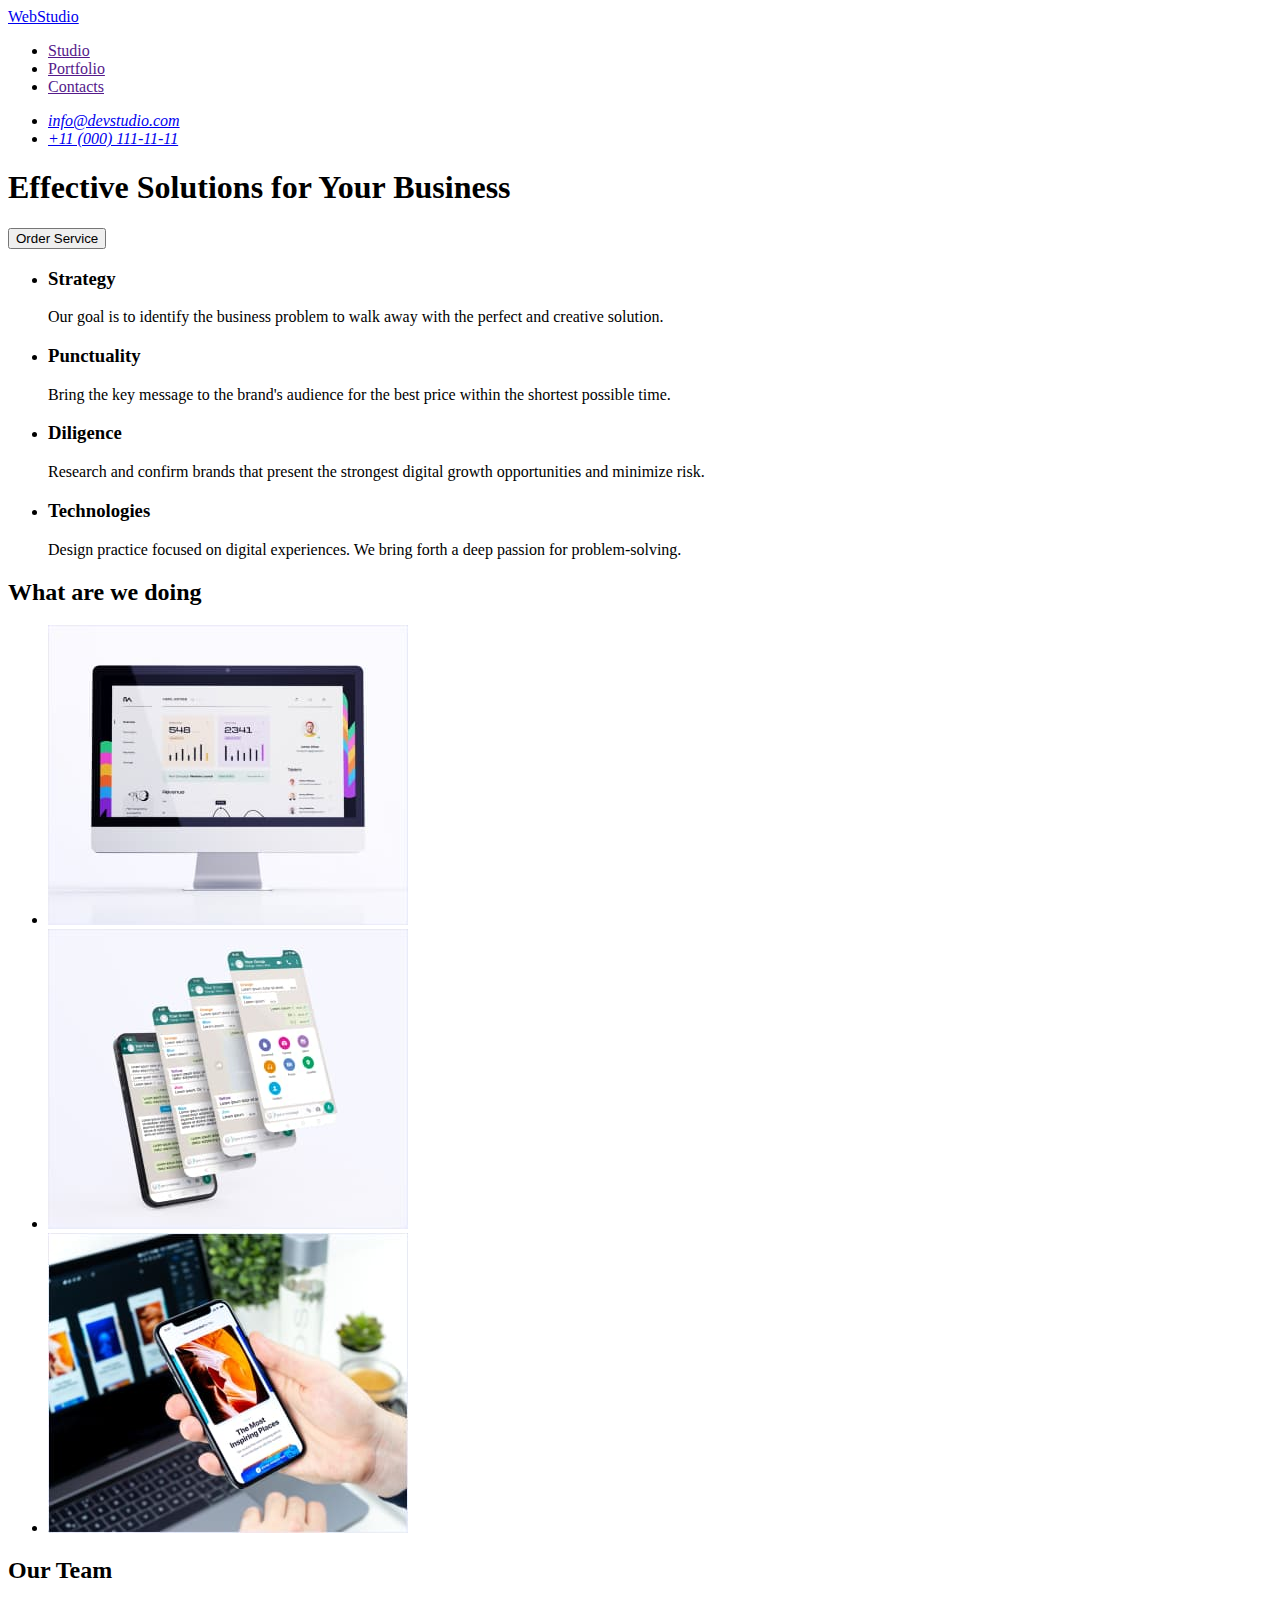
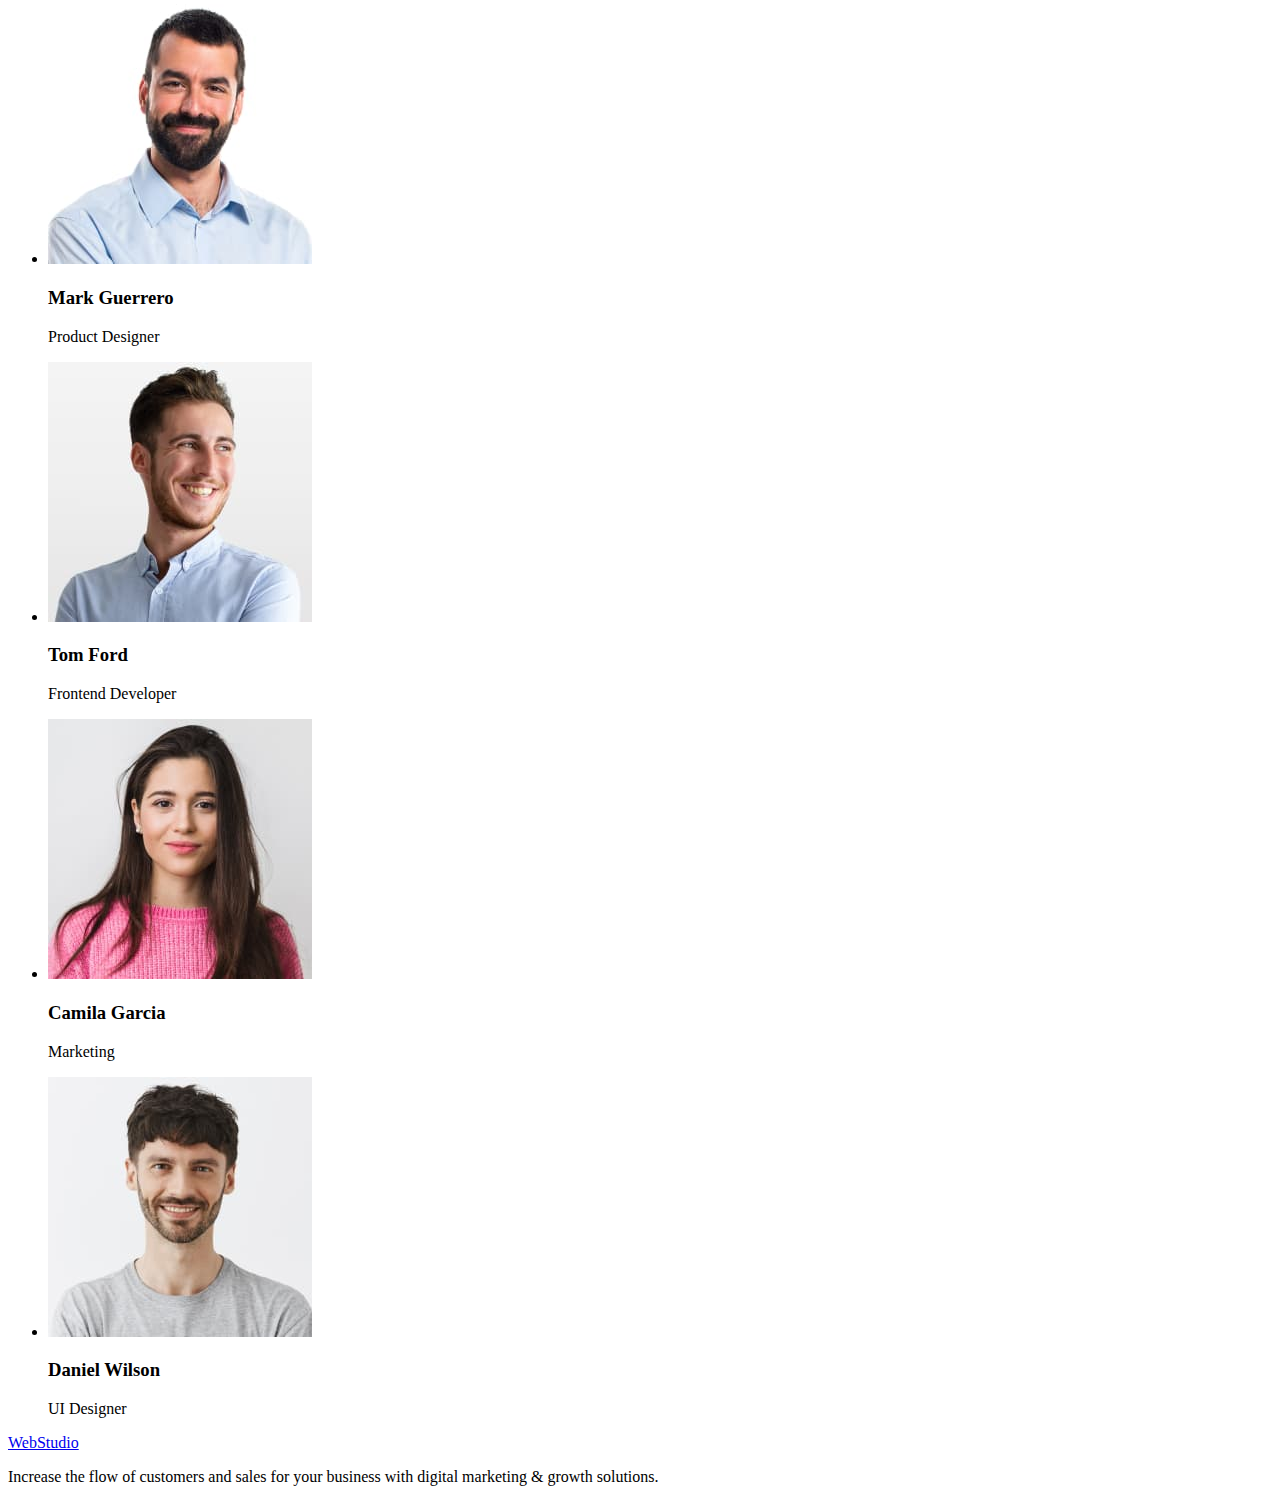
==== index.html @ 69ca5163 "Initial commit" ====
<!DOCTYPE html>
<html lang="en">
  <head>
    <meta charset="UTF-8" />
    <meta http-equiv="X-UA-Compatible" content="IE=edge" />
    <meta name="viewport" content="width=device-width, initial-scale=1.0" />
    <title>WebStudio</title>
  </head>
  <body>
    <header>
      <nav>
        <a href="./index.html">WebStudio</a>
        <ul>
          <li>
            <a href="">Studio</a>
          </li>
          <li>
            <a href="">Portfolio</a>
          </li>
          <li>
            <a href="">Contacts</a>
          </li>
        </ul>
      </nav>
      <address>
        <ul>
          <li><a href="mailto:info@devstudio.com">info@devstudio.com</a></li>
          <li><a href="tel:+110001111111">+11 (000) 111-11-11</a></li>
        </ul>
      </address>
    </header>
    <main>
      <section>
        <h1>Effective Solutions for Your Business</h1>
        <button type="button">Order Service</button>
      </section>
      <section>
        <h2 hidden>Advantages</h2>
        <ul>
          <li>
            <h3>Strategy</h3>
            <p>
              Our goal is to identify the business problem to walk away with the
              perfect and creative solution.
            </p>
          </li>
          <li>
            <h3>Punctuality</h3>
            <p>
              Bring the key message to the brand's audience for the best price
              within the shortest possible time.
            </p>
          </li>
          <li>
            <h3>Diligence</h3>
            <p>
              Research and confirm brands that present the strongest digital
              growth opportunities and minimize risk.
            </p>
          </li>
          <li>
            <h3>Technologies</h3>
            <p>
              Design practice focused on digital experiences. We bring forth a
              deep passion for problem-solving.
            </p>
          </li>
        </ul>
      </section>
      <section>
        <h2>What are we doing</h2>
        <ul>
          <li>
            <img
              src="./images/gallery/img1.jpg"
              alt="imac"
              width="360"
              height="300"
            />
          </li>
          <li>
            <img
              src="./images/gallery/img2.jpg"
              alt="phone"
              width="360"
              height="300"
            />
          </li>
          <li>
            <img
              src="./images/gallery/img3.jpg"
              alt="phone with laptop"
              width="360"
              height="300"
            />
          </li>
        </ul>
      </section>
      <section>
        <h2>Our Team</h2>
        <ul>
          <li>
            <img
              src="./images/employee/mark_guerrero.jpg"
              alt="mark guerrero"
              width="264"
              height="260"
            />
            <h3>Mark Guerrero</h3>
            <p>Product Designer</p>
          </li>
          <li>
            <img
              src="./images/employee/tom_ford.jpg"
              alt="tom ford"
              width="264"
              height="260"
            />
            <h3>Tom Ford</h3>
            <p>Frontend Developer</p>
          </li>
          <li>
            <img
              src="./images/employee/camila_garcia.jpg"
              alt="camila garcia"
              width="264"
              height="260"
            />
            <h3>Camila Garcia</h3>
            <p>Marketing</p>
          </li>
          <li>
            <img
              src="./images/employee/daniel_wilson.jpg"
              alt="daniel wilson"
              width="264"
              height="260"
            />
            <h3>Daniel Wilson</h3>
            <p>UI Designer</p>
          </li>
        </ul>
      </section>
    </main>
    <footer>
      <a href="./index.html">WebStudio</a>
      <p>
        Increase the flow of customers and sales for your business with digital
        marketing & growth solutions.
      </p>
    </footer>
  </body>
</html>
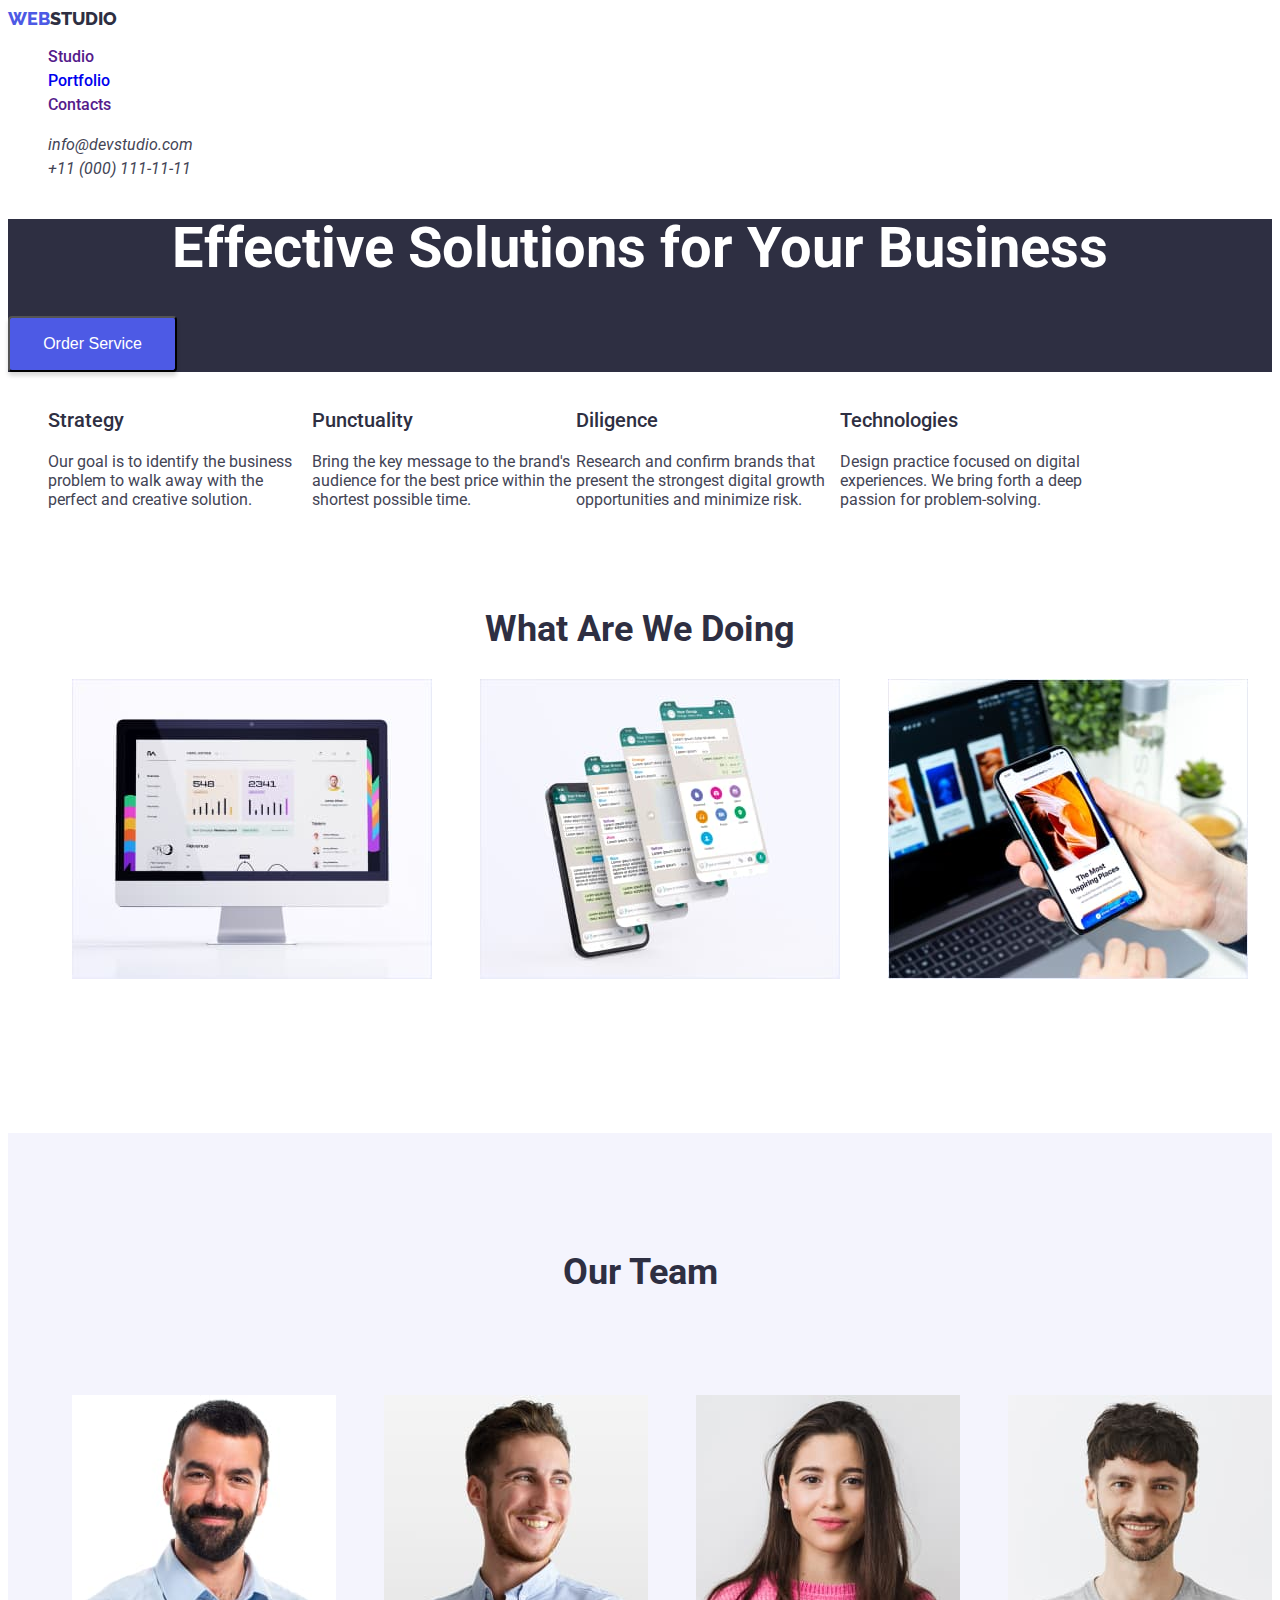
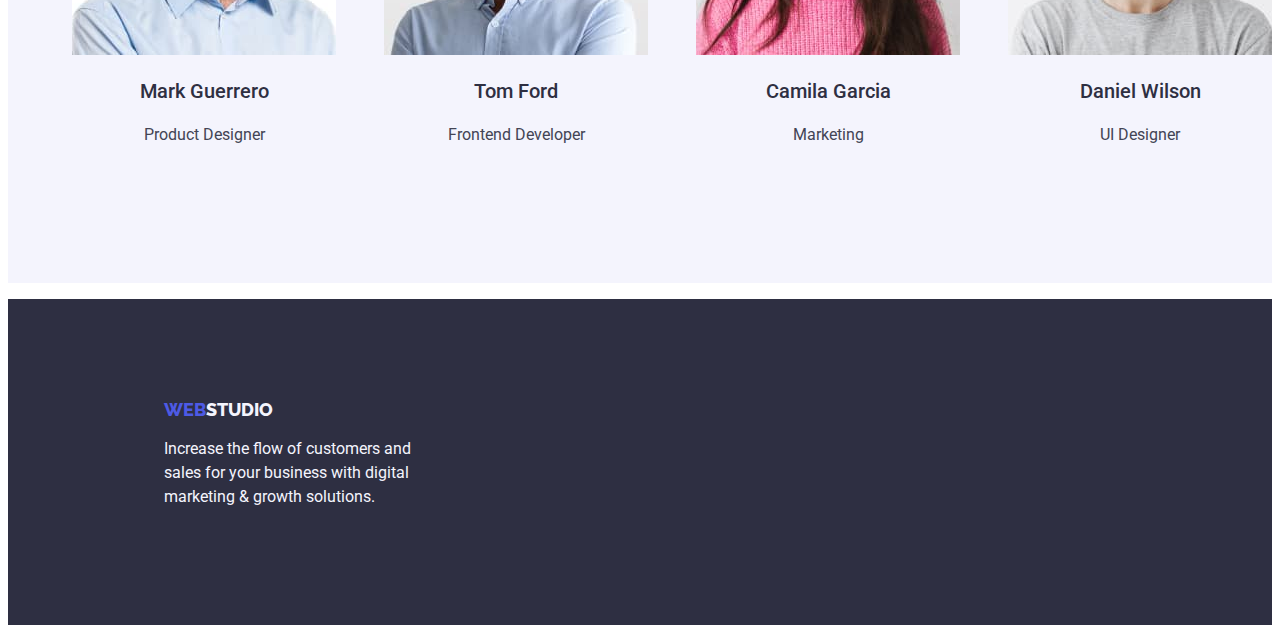
==== commit 7a6b15f3: "end goit-markup-hw-02" ====
--- a/index.html
+++ b/index.html
@@ -5,72 +5,94 @@
     <meta http-equiv="X-UA-Compatible" content="IE=edge" />
     <meta name="viewport" content="width=device-width, initial-scale=1.0" />
     <title>WebStudio</title>
+    <link rel="preconnect" href="https://fonts.googleapis.com" />
+    <link rel="preconnect" href="https://fonts.gstatic.com" crossorigin />
+    <link
+      href="https://fonts.googleapis.com/css2?family=Raleway:wght@800&family=Roboto:wght@400;500;700;900&display=swap"
+      rel="stylesheet"
+    />
+    <link rel="stylesheet" href="./css/styles.css" />
   </head>
   <body>
-    <header>
-      <nav>
-        <a href="./index.html">WebStudio</a>
-        <ul>
-          <li>
-            <a href="">Studio</a>
+    <!-- HEADER -->
+    <header class="page-header">
+      <nav class="page-nav">
+        <a class="logo link" href="./index.html"
+          >Web<span class="logo-studio">Studio</span></a
+        >
+        <ul class="menu list">
+          <li class="menu-item">
+            <a class="menu-link link" href="">Studio</a>
           </li>
-          <li>
-            <a href="">Portfolio</a>
+          <li class="menu-item">
+            <a class="menu-link link" href="./portfolio.html">Portfolio</a>
           </li>
-          <li>
-            <a href="">Contacts</a>
+          <li class="menu-item">
+            <a class="menu-link link" href="">Contacts</a>
           </li>
         </ul>
       </nav>
-      <address>
-        <ul>
-          <li><a href="mailto:info@devstudio.com">info@devstudio.com</a></li>
-          <li><a href="tel:+110001111111">+11 (000) 111-11-11</a></li>
+      <address class="contact-info">
+        <ul class="list">
+          <li>
+            <a class="contact-email link" href="mailto:info@devstudio.com"
+              >info@devstudio.com</a
+            >
+          </li>
+          <li>
+            <a class="contact-phone-number link" href="tel:+110001111111"
+              >+11 (000) 111-11-11</a
+            >
+          </li>
         </ul>
       </address>
     </header>
+    <!-- MAiN -->
     <main>
-      <section>
-        <h1>Effective Solutions for Your Business</h1>
-        <button type="button">Order Service</button>
+      <!-- HERO -->
+      <section class="hero">
+        <h1 class="slogan">Effective Solutions for Your Business</h1>
+        <button class="order-btn" type="button">Order Service</button>
       </section>
+      <!-- ADVANTAGES -->
       <section>
         <h2 hidden>Advantages</h2>
-        <ul>
-          <li>
-            <h3>Strategy</h3>
-            <p>
+        <ul class="advantages-menu list">
+          <li class="advantages-menu-items">
+            <h3 class="items-header">Strategy</h3>
+            <p class="items-descr">
               Our goal is to identify the business problem to walk away with the
               perfect and creative solution.
             </p>
           </li>
-          <li>
-            <h3>Punctuality</h3>
-            <p>
+          <li class="advantages-menu-items">
+            <h3 class="items-header">Punctuality</h3>
+            <p class="items-descr">
               Bring the key message to the brand's audience for the best price
               within the shortest possible time.
             </p>
           </li>
-          <li>
-            <h3>Diligence</h3>
-            <p>
+          <li class="advantages-menu-items">
+            <h3 class="items-header">Diligence</h3>
+            <p class="items-descr">
               Research and confirm brands that present the strongest digital
               growth opportunities and minimize risk.
             </p>
           </li>
-          <li>
-            <h3>Technologies</h3>
-            <p>
+          <li class="advantages-menu-items">
+            <h3 class="items-header">Technologies</h3>
+            <p class="items-descr">
               Design practice focused on digital experiences. We bring forth a
               deep passion for problem-solving.
             </p>
           </li>
         </ul>
       </section>
+      <!-- GALLERY -->
       <section>
-        <h2>What are we doing</h2>
-        <ul>
-          <li>
+        <h2 class="gallery-header">What are we doing</h2>
+        <ul class="gallery list">
+          <li class="gallery-img">
             <img
               src="./images/gallery/img1.jpg"
               alt="imac"
@@ -78,7 +100,7 @@
               height="300"
             />
           </li>
-          <li>
+          <li class="gallery-img">
             <img
               src="./images/gallery/img2.jpg"
               alt="phone"
@@ -86,7 +108,7 @@
               height="300"
             />
           </li>
-          <li>
+          <li class="gallery-img">
             <img
               src="./images/gallery/img3.jpg"
               alt="phone with laptop"
@@ -96,55 +118,59 @@
           </li>
         </ul>
       </section>
-      <section>
-        <h2>Our Team</h2>
-        <ul>
-          <li>
+      <!-- EMPLOYEES -->
+      <section class="our-team">
+        <h2 class="team">Our Team</h2>
+        <ul class="team-list list">
+          <li class="employees">
             <img
               src="./images/employee/mark_guerrero.jpg"
               alt="mark guerrero"
               width="264"
               height="260"
             />
-            <h3>Mark Guerrero</h3>
-            <p>Product Designer</p>
+            <h3 class="empl-name">Mark Guerrero</h3>
+            <p class="empl-position">Product Designer</p>
           </li>
-          <li>
+          <li class="employees">
             <img
               src="./images/employee/tom_ford.jpg"
               alt="tom ford"
               width="264"
               height="260"
             />
-            <h3>Tom Ford</h3>
-            <p>Frontend Developer</p>
+            <h3 class="empl-name">Tom Ford</h3>
+            <p class="empl-position">Frontend Developer</p>
           </li>
-          <li>
+          <li class="employees">
             <img
               src="./images/employee/camila_garcia.jpg"
               alt="camila garcia"
               width="264"
               height="260"
             />
-            <h3>Camila Garcia</h3>
-            <p>Marketing</p>
+            <h3 class="empl-name">Camila Garcia</h3>
+            <p class="empl-position">Marketing</p>
           </li>
-          <li>
+          <li class="employees">
             <img
               src="./images/employee/daniel_wilson.jpg"
               alt="daniel wilson"
               width="264"
               height="260"
             />
-            <h3>Daniel Wilson</h3>
-            <p>UI Designer</p>
+            <h3 class="empl-name">Daniel Wilson</h3>
+            <p class="empl-position">UI Designer</p>
           </li>
         </ul>
       </section>
     </main>
-    <footer>
-      <a href="./index.html">WebStudio</a>
-      <p>
+    <!-- FOOTER -->
+    <footer class="footer">
+      <a class="logo link" href="./index.html"
+        >Web<span class="logo-studio-footer">Studio</span></a
+      >
+      <p class="footer-item">
         Increase the flow of customers and sales for your business with digital
         marketing & growth solutions.
       </p>
--- a/css/styles.css
+++ b/css/styles.css
@@ -0,0 +1,220 @@
+body {
+  font-family: "Roboto", sans-serif;
+  color: #434455;
+}
+.list {
+  list-style: none;
+}
+
+.link {
+  text-decoration: none;
+}
+
+/* HEADER */
+.logo {
+  font-family: "Raleway";
+  font-weight: 800;
+  font-size: 18px;
+  line-height: 1.17;
+  text-transform: uppercase;
+  color: #4d5ae5;
+}
+.logo-studio {
+  font-family: "Raleway";
+  font-weight: 800;
+  font-size: 18px;
+  line-height: 1.17;
+  text-transform: uppercase;
+  color: #2e2f42;
+}
+
+.menu-item {
+  font-weight: 500;
+  font-size: 16px;
+  line-height: 1.5;
+  color: #2e2f42;
+}
+.menu-link:hover,
+.menu-link:focus {
+  color: #404bbf;
+}
+.contact-email {
+  font-size: 16px;
+  line-height: 1.5;
+  color: #434455;
+}
+.contact-email:hover,
+.contact-email:focus {
+  color: #404bbf;
+}
+.contact-phone-number {
+  font-size: 16px;
+  line-height: 1.5;
+  color: #434455;
+}
+.contact-phone-number:hover,
+.contact-phone-number:focus {
+  color: #404bbf;
+}
+/* HERO SECTiON */
+.hero {
+  background-color: #2e2f42;
+}
+.slogan {
+  font-weight: 700;
+  font-size: 56px;
+  line-height: 1.07;
+  text-align: center;
+  color: #ffffff;
+}
+.order-btn {
+  width: 169px;
+  height: 56px;
+  background: #4d5ae5;
+  box-shadow: 0px 4px 4px rgba(0, 0, 0, 0.15);
+  border-radius: 4px;
+  color: #ffffff;
+  font-weight: 500;
+  font-size: 16px;
+  line-height: 1.5;
+  cursor: pointer;
+}
+.order-btn:hover,
+.order-btn:focus {
+  background-color: #404bbf;
+  color: #ffffff;
+}
+.advantages-menu {
+  display: flex;
+  flex-direction: row;
+  padding-bottom: 120px;
+}
+/*  ADVANTAGES */
+.advantages-menu-items {
+  width: 264px;
+  height: 72px;
+}
+.items-header {
+  font-weight: 500;
+  font-size: 20px;
+  line-height: 1.2;
+  color: #2e2f42;
+}
+.items-descr {
+  font-size: 16px;
+  line-height: 1.2;
+  color: #434455;
+}
+/* GALLERY */
+.gallery-header {
+  font-weight: 700;
+  font-size: 36px;
+  line-height: 1.1;
+  text-align: center;
+  text-transform: capitalize;
+  color: #2e2f42;
+}
+.gallery {
+  display: flex;
+  flex-direction: row;
+}
+.gallery-img {
+  padding-left: 24px;
+  padding-right: 24px;
+  padding-bottom: 120px;
+}
+/* EMPLOYEES */
+.our-team {
+  background-color: #f4f4fd;
+}
+.team {
+  font-weight: 700;
+  font-size: 36px;
+  line-height: 1.1;
+  text-align: center;
+  text-transform: capitalize;
+  color: #2e2f42;
+  padding-top: 120px;
+  padding-bottom: 72px;
+}
+.team-list {
+  display: flex;
+  flex-direction: row;
+}
+.employees {
+  padding-left: 24px;
+  padding-right: 24px;
+  padding-bottom: 120px;
+}
+.empl-name {
+  font-weight: 500;
+  font-size: 20px;
+  line-height: 1.2;
+  text-align: center;
+  color: #2e2f42;
+}
+.empl-position {
+  font-size: 16px;
+  line-height: 1.5;
+  text-align: center;
+  color: #434455;
+}
+/* FOOTER */
+.footer {
+  background-color: #2e2f42;
+  display: grid;
+  align-content: center;
+  padding: 100px 0 100px 156px;
+}
+.footer-item {
+  font-size: 16px;
+  line-height: 1.5;
+  color: #f4f4fd;
+  width: 264px;
+  height: 72px;
+}
+.logo-studio-footer {
+  font-family: "Raleway";
+  font-weight: 800;
+  font-size: 18px;
+  line-height: 1.16;
+  text-transform: uppercase;
+  color: #f4f4fd;
+}
+/* PORTFOLiO */
+.filter-btn {
+  padding: 12px 24px;
+  width: 116px;
+  height: 48px;
+  background: #f4f4fd;
+  border: 1px solid #e7e9fc;
+  border-radius: 4px;
+  color: #4d5ae5;
+}
+.filter-btn:hover,
+.filter-btn:focus {
+  background: #404bbf;
+  color: #ffffff;
+  cursor: pointer;
+}
+
+.product-image {
+  width: 360px;
+  height: 300px;
+}
+.product-name {
+  font-weight: 500;
+  font-size: 20px;
+  line-height: 1.2;
+  color: #2e2f42;
+}
+.product-type {
+  font-size: 16px;
+  line-height: 1.5;
+  color: #434455;
+}
+.product-descr {
+  font-size: 16px;
+  line-height: 1.5;
+  color: #f4f4fd;
+}
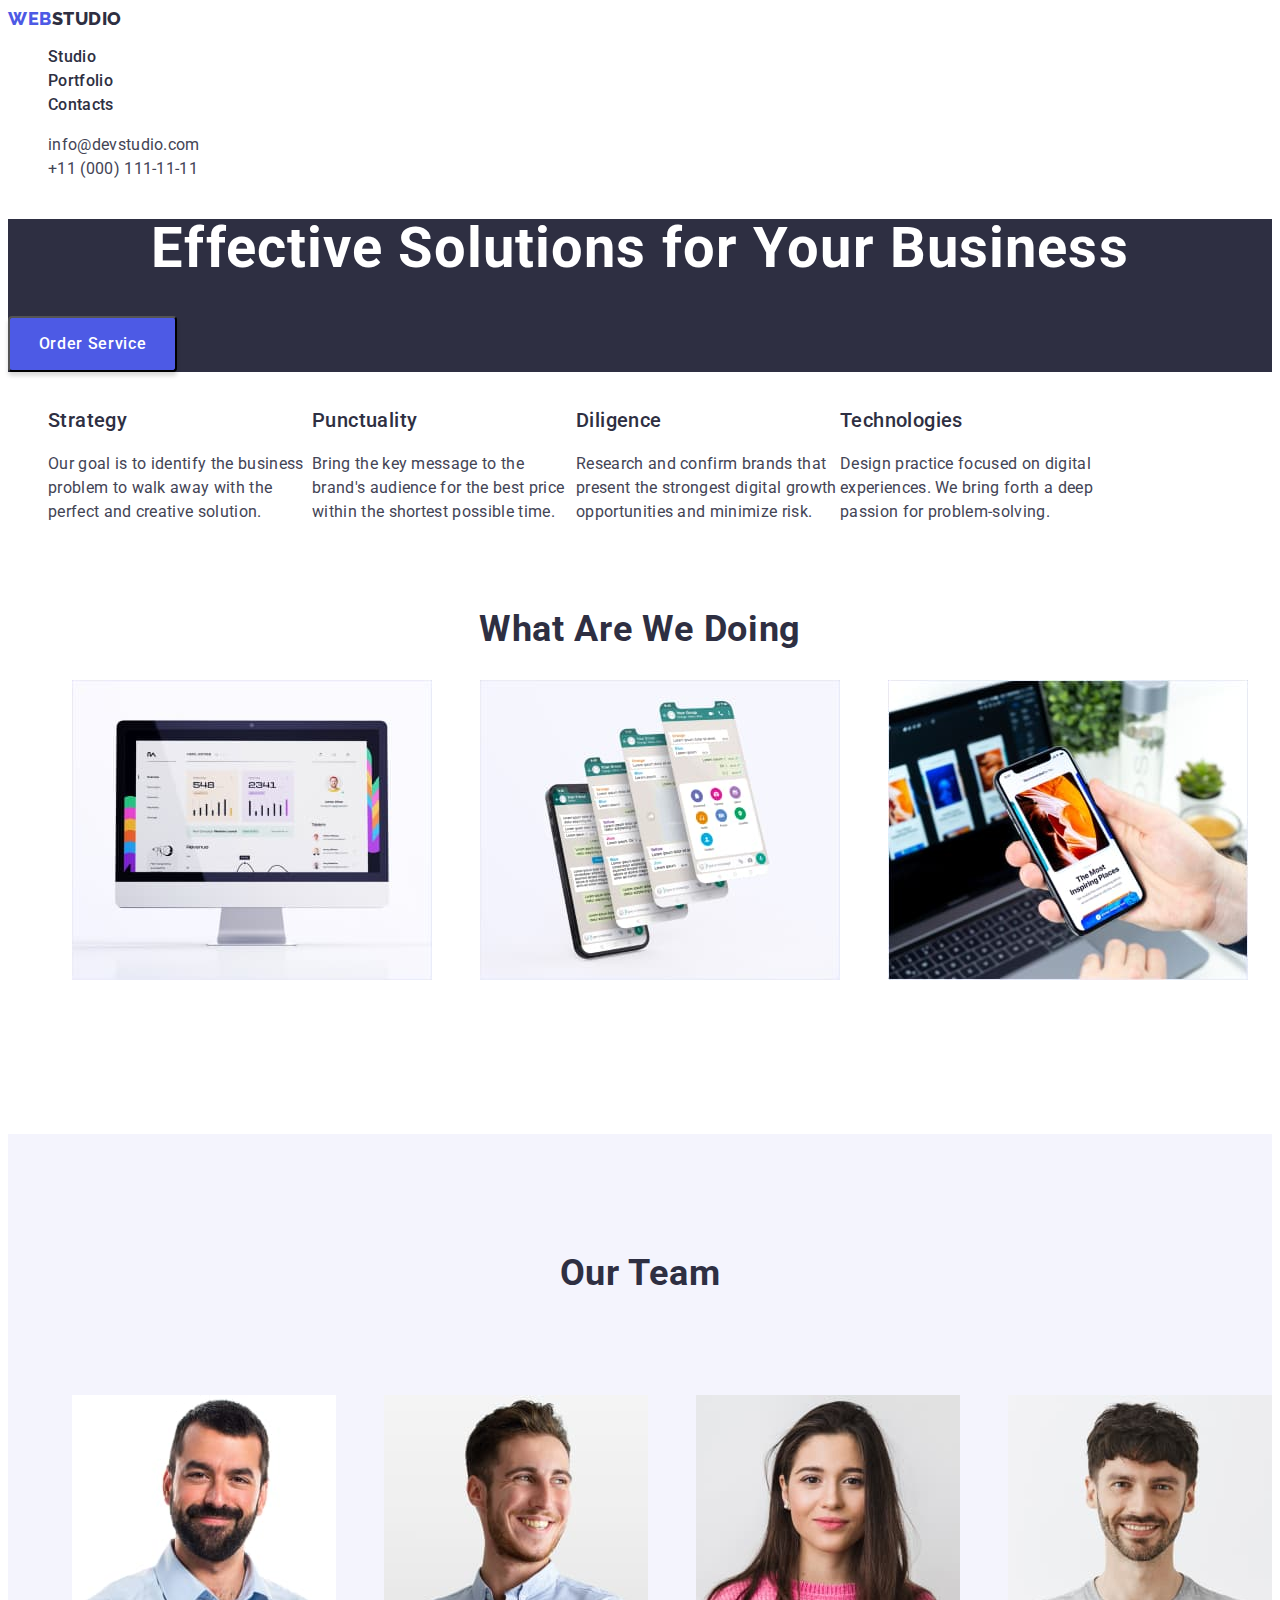
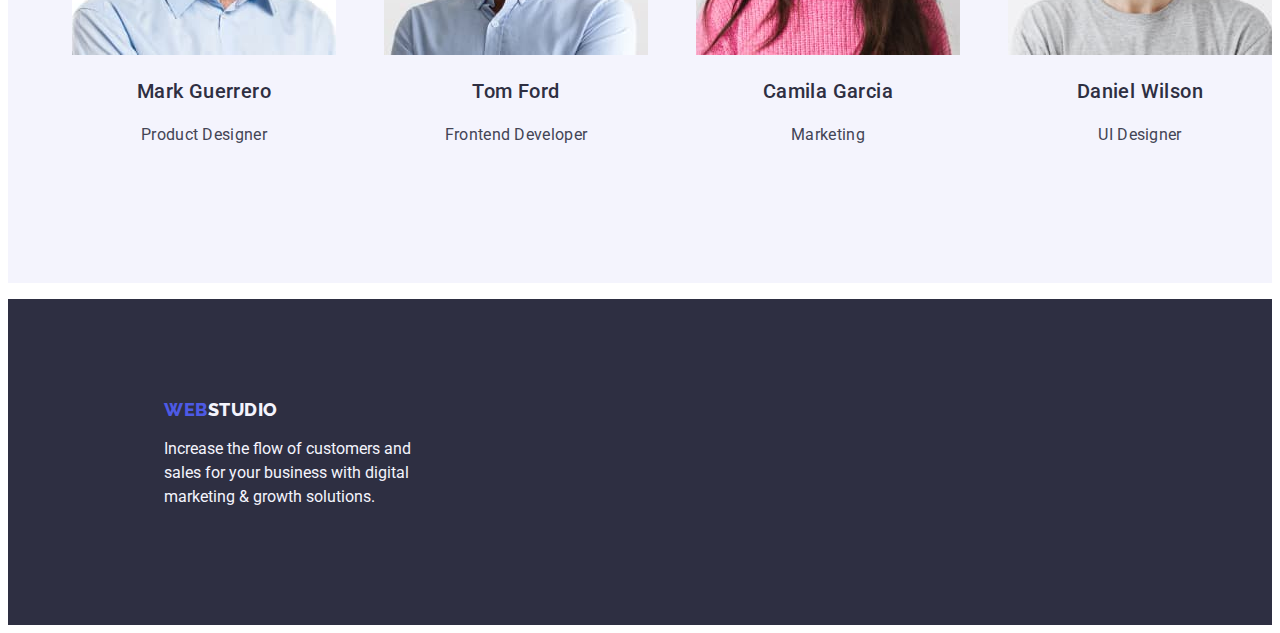
==== commit 49b566d2: "edit-goit-markup-hw-02" ====
--- a/index.html
+++ b/index.html
@@ -22,7 +22,7 @@
         >
         <ul class="menu list">
           <li class="menu-item">
-            <a class="menu-link link" href="">Studio</a>
+            <a class="menu-link link" href="./index.html">Studio</a>
           </li>
           <li class="menu-item">
             <a class="menu-link link" href="./portfolio.html">Portfolio</a>
@@ -56,7 +56,7 @@
       </section>
       <!-- ADVANTAGES -->
       <section>
-        <h2 hidden>Advantages</h2>
+        <h2 hidden class="advantages">Advantages</h2>
         <ul class="advantages-menu list">
           <li class="advantages-menu-items">
             <h3 class="items-header">Strategy</h3>
--- a/css/styles.css
+++ b/css/styles.css
@@ -12,22 +12,30 @@
 
 /* HEADER */
 .logo {
-  font-family: "Raleway";
+  font-family: "Raleway", sans-serif;
   font-weight: 800;
   font-size: 18px;
   line-height: 1.17;
   text-transform: uppercase;
+  letter-spacing: 0.03em;
   color: #4d5ae5;
 }
 .logo-studio {
-  font-family: "Raleway";
+  font-family: "Raleway", sans-serif;
   font-weight: 800;
   font-size: 18px;
   line-height: 1.17;
   text-transform: uppercase;
-  color: #2e2f42;
-}
-
+  letter-spacing: 0.03em;
+  color: #2e2f42;
+}
+.menu-link {
+  letter-spacing: 0.02em;
+  color: #2e2f42;
+}
+.contact-info {
+  font-style: normal;
+}
 .menu-item {
   font-weight: 500;
   font-size: 16px;
@@ -41,6 +49,7 @@
 .contact-email {
   font-size: 16px;
   line-height: 1.5;
+  letter-spacing: 0.02em;
   color: #434455;
 }
 .contact-email:hover,
@@ -50,6 +59,7 @@
 .contact-phone-number {
   font-size: 16px;
   line-height: 1.5;
+  letter-spacing: 0.02em;
   color: #434455;
 }
 .contact-phone-number:hover,
@@ -65,9 +75,11 @@
   font-size: 56px;
   line-height: 1.07;
   text-align: center;
+  letter-spacing: 0.02em;
   color: #ffffff;
 }
 .order-btn {
+  font-family: "Roboto", sans-serif;
   width: 169px;
   height: 56px;
   background: #4d5ae5;
@@ -77,6 +89,7 @@
   font-weight: 500;
   font-size: 16px;
   line-height: 1.5;
+  letter-spacing: 0.04em;
   cursor: pointer;
 }
 .order-btn:hover,
@@ -98,20 +111,23 @@
   font-weight: 500;
   font-size: 20px;
   line-height: 1.2;
+  letter-spacing: 0.02em;
   color: #2e2f42;
 }
 .items-descr {
   font-size: 16px;
-  line-height: 1.2;
+  line-height: 1.5;
+  letter-spacing: 0.02em;
   color: #434455;
 }
 /* GALLERY */
 .gallery-header {
   font-weight: 700;
   font-size: 36px;
-  line-height: 1.1;
+  line-height: 1.11;
   text-align: center;
   text-transform: capitalize;
+  letter-spacing: 0.02em;
   color: #2e2f42;
 }
 .gallery {
@@ -130,9 +146,10 @@
 .team {
   font-weight: 700;
   font-size: 36px;
-  line-height: 1.1;
+  line-height: 1.11;
   text-align: center;
   text-transform: capitalize;
+  letter-spacing: 0.02em;
   color: #2e2f42;
   padding-top: 120px;
   padding-bottom: 72px;
@@ -151,12 +168,14 @@
   font-size: 20px;
   line-height: 1.2;
   text-align: center;
+  letter-spacing: 0.02em;
   color: #2e2f42;
 }
 .empl-position {
   font-size: 16px;
   line-height: 1.5;
   text-align: center;
+  letter-spacing: 0.02em;
   color: #434455;
 }
 /* FOOTER */
@@ -174,38 +193,40 @@
   height: 72px;
 }
 .logo-studio-footer {
-  font-family: "Raleway";
+  font-family: "Raleway", sans-serif;
   font-weight: 800;
   font-size: 18px;
   line-height: 1.16;
   text-transform: uppercase;
+  letter-spacing: 0.03em;
   color: #f4f4fd;
 }
 /* PORTFOLiO */
 .filter-btn {
-  padding: 12px 24px;
+  font-family: "Roboto", sans-serif;
+  font-weight: 500;
+  font-size: 16px;
+  line-height: 1.5;
+  letter-spacing: 0.04em;
   width: 116px;
   height: 48px;
   background: #f4f4fd;
   border: 1px solid #e7e9fc;
   border-radius: 4px;
   color: #4d5ae5;
+  cursor: pointer;
 }
 .filter-btn:hover,
 .filter-btn:focus {
   background: #404bbf;
   color: #ffffff;
-  cursor: pointer;
 }
 
-.product-image {
-  width: 360px;
-  height: 300px;
-}
 .product-name {
   font-weight: 500;
   font-size: 20px;
   line-height: 1.2;
+  letter-spacing: 0.02em;
   color: #2e2f42;
 }
 .product-type {
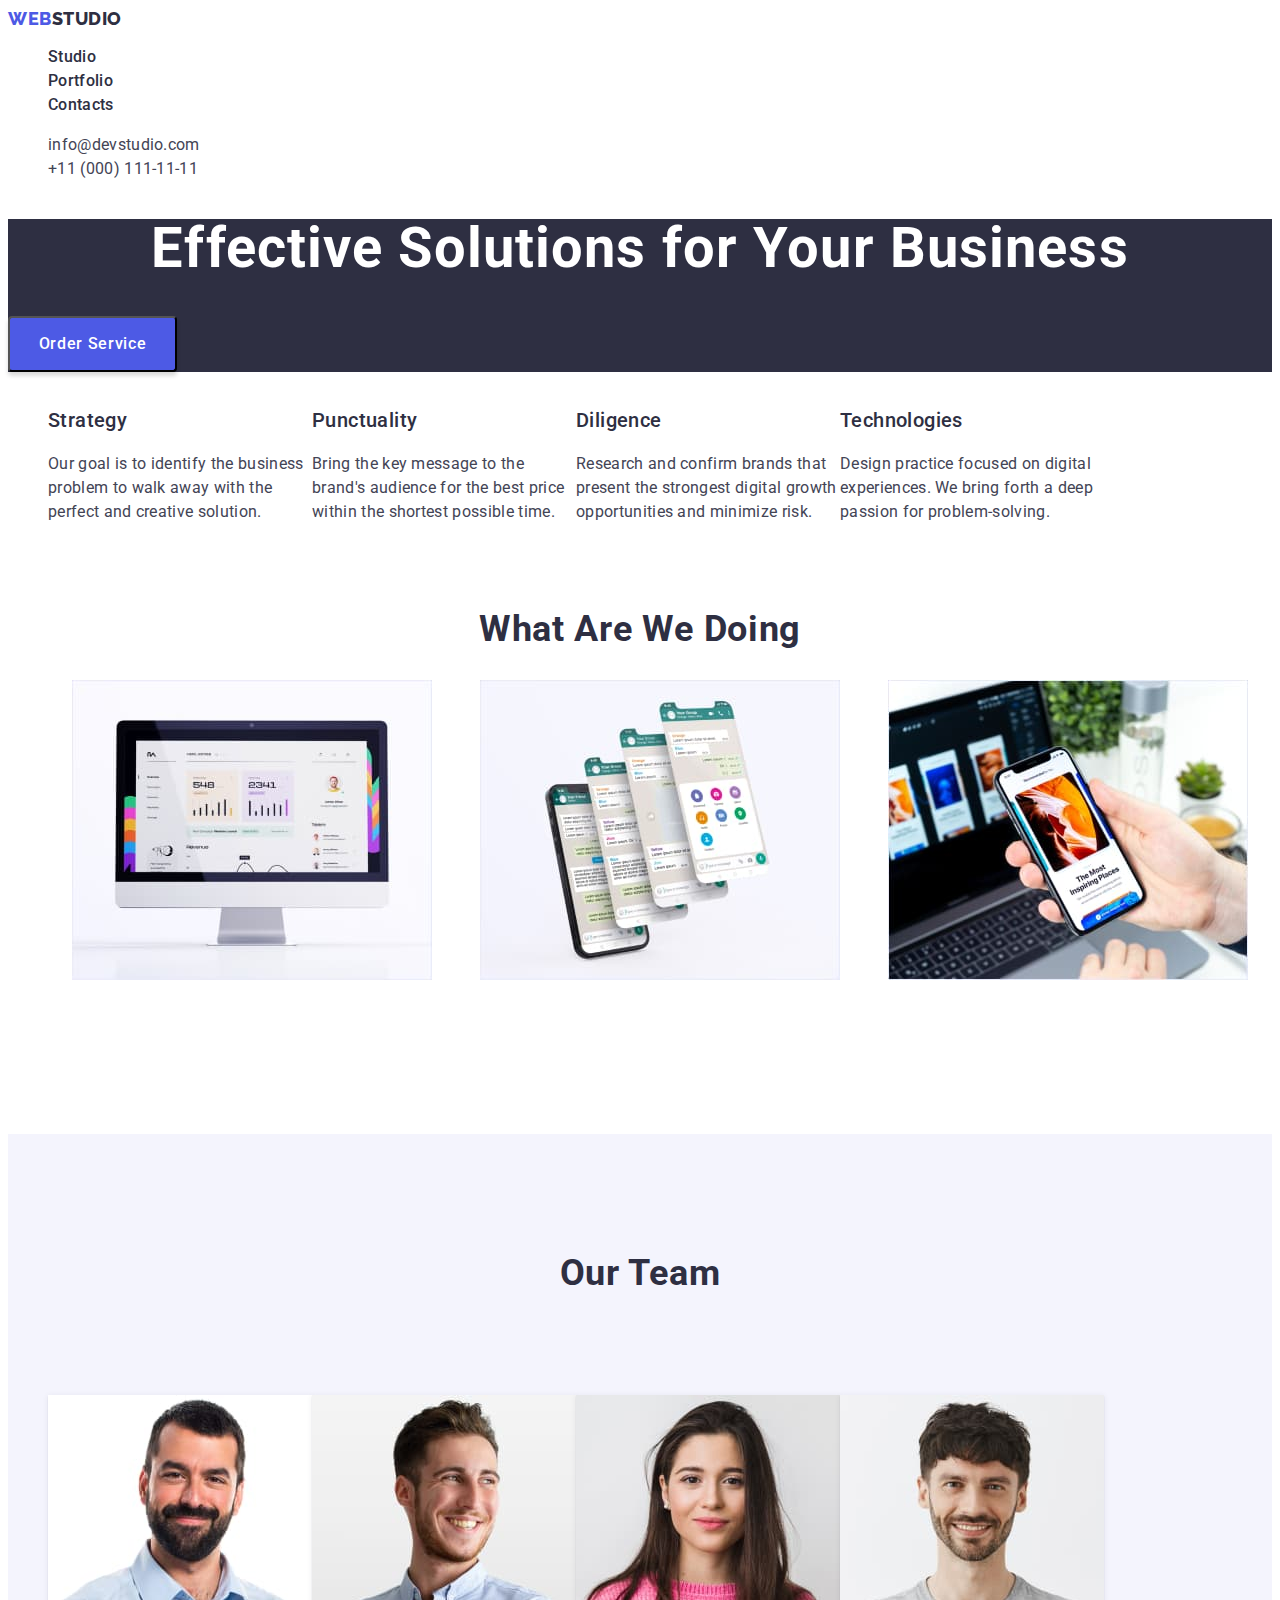
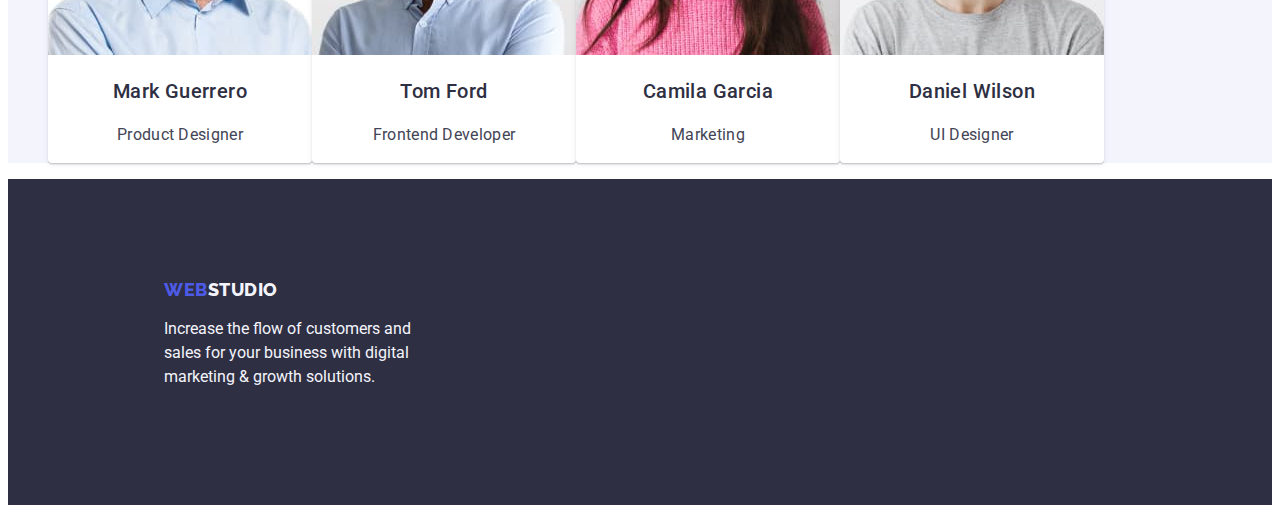
==== commit 5fe2ea85: "add-css-root-goit-markup-hw-02" ====
--- a/index.html
+++ b/index.html
@@ -35,12 +35,12 @@
       <address class="contact-info">
         <ul class="list">
           <li>
-            <a class="contact-email link" href="mailto:info@devstudio.com"
+            <a class="contacts link" href="mailto:info@devstudio.com"
               >info@devstudio.com</a
             >
           </li>
           <li>
-            <a class="contact-phone-number link" href="tel:+110001111111"
+            <a class="contacts link" href="tel:+110001111111"
               >+11 (000) 111-11-11</a
             >
           </li>
@@ -123,7 +123,7 @@
         <h2 class="team">Our Team</h2>
         <ul class="team-list list">
           <li class="employees">
-            <img
+            <img 
               src="./images/employee/mark_guerrero.jpg"
               alt="mark guerrero"
               width="264"
--- a/css/styles.css
+++ b/css/styles.css
@@ -1,6 +1,14 @@
+:root {
+  --main-text-color: #434455;
+  --header-text-color: #2e2f42;
+  --logo-button-color: #4d5ae5;
+  --hover-focus-color: #404bbf;
+  --light-text-background: #f4f4fd;
+  --white-text-background: #ffffff;
+}
 body {
   font-family: "Roboto", sans-serif;
-  color: #434455;
+  color: var(--main-text-color);
 }
 .list {
   list-style: none;
@@ -18,7 +26,7 @@
   line-height: 1.17;
   text-transform: uppercase;
   letter-spacing: 0.03em;
-  color: #4d5ae5;
+  color: var(--logo-button-color);
 }
 .logo-studio {
   font-family: "Raleway", sans-serif;
@@ -27,11 +35,11 @@
   line-height: 1.17;
   text-transform: uppercase;
   letter-spacing: 0.03em;
-  color: #2e2f42;
+  color: var(--header-text-color);
 }
 .menu-link {
   letter-spacing: 0.02em;
-  color: #2e2f42;
+  color: var(--header-text-color);
 }
 .contact-info {
   font-style: normal;
@@ -40,52 +48,42 @@
   font-weight: 500;
   font-size: 16px;
   line-height: 1.5;
-  color: #2e2f42;
+  color: var(--header-text-color);
 }
 .menu-link:hover,
 .menu-link:focus {
-  color: #404bbf;
-}
-.contact-email {
-  font-size: 16px;
-  line-height: 1.5;
-  letter-spacing: 0.02em;
-  color: #434455;
-}
-.contact-email:hover,
-.contact-email:focus {
-  color: #404bbf;
-}
-.contact-phone-number {
-  font-size: 16px;
-  line-height: 1.5;
-  letter-spacing: 0.02em;
-  color: #434455;
-}
-.contact-phone-number:hover,
-.contact-phone-number:focus {
-  color: #404bbf;
-}
+  color: var(--hover-focus-color);
+}
+.contacts {
+  font-size: 16px;
+  line-height: 1.5;
+  letter-spacing: 0.02em;
+  color: var(--main-text-color);
+}
+.contacts:hover,
+.contacts:focus {
+  color: var(--hover-focus-color);
+}
+
 /* HERO SECTiON */
 .hero {
-  background-color: #2e2f42;
+  background-color: var(--header-text-color);
 }
 .slogan {
-  font-weight: 700;
   font-size: 56px;
   line-height: 1.07;
   text-align: center;
   letter-spacing: 0.02em;
-  color: #ffffff;
+  color: var(--white-text-background);
 }
 .order-btn {
   font-family: "Roboto", sans-serif;
   width: 169px;
   height: 56px;
-  background: #4d5ae5;
+  background: var(--logo-button-color);
   box-shadow: 0px 4px 4px rgba(0, 0, 0, 0.15);
   border-radius: 4px;
-  color: #ffffff;
+  color: var(--white-text-background);
   font-weight: 500;
   font-size: 16px;
   line-height: 1.5;
@@ -94,8 +92,8 @@
 }
 .order-btn:hover,
 .order-btn:focus {
-  background-color: #404bbf;
-  color: #ffffff;
+  background-color: var(--hover-focus-color);
+  color: var(--white-text-background);
 }
 .advantages-menu {
   display: flex;
@@ -112,23 +110,22 @@
   font-size: 20px;
   line-height: 1.2;
   letter-spacing: 0.02em;
-  color: #2e2f42;
+  color: var(--header-text-color);
 }
 .items-descr {
   font-size: 16px;
   line-height: 1.5;
   letter-spacing: 0.02em;
-  color: #434455;
+  color: var(--main-text-color);
 }
 /* GALLERY */
 .gallery-header {
-  font-weight: 700;
   font-size: 36px;
   line-height: 1.11;
   text-align: center;
   text-transform: capitalize;
   letter-spacing: 0.02em;
-  color: #2e2f42;
+  color: var(--header-text-color);
 }
 .gallery {
   display: flex;
@@ -141,16 +138,15 @@
 }
 /* EMPLOYEES */
 .our-team {
-  background-color: #f4f4fd;
+  background-color: var(--light-text-background);
 }
 .team {
-  font-weight: 700;
   font-size: 36px;
   line-height: 1.11;
   text-align: center;
   text-transform: capitalize;
   letter-spacing: 0.02em;
-  color: #2e2f42;
+  color: var(--header-text-color);
   padding-top: 120px;
   padding-bottom: 72px;
 }
@@ -159,28 +155,30 @@
   flex-direction: row;
 }
 .employees {
-  padding-left: 24px;
-  padding-right: 24px;
-  padding-bottom: 120px;
-}
+  background: var(--white-text-background);
+  box-shadow: 0px 1px 6px rgba(46, 47, 66, 0.08),
+    0px 1px 1px rgba(46, 47, 66, 0.16), 0px 2px 1px rgba(46, 47, 66, 0.08);
+  border-radius: 0px 0px 4px 4px;
+}
+
 .empl-name {
   font-weight: 500;
   font-size: 20px;
   line-height: 1.2;
   text-align: center;
   letter-spacing: 0.02em;
-  color: #2e2f42;
+  color: var(--header-text-color);
 }
 .empl-position {
   font-size: 16px;
   line-height: 1.5;
   text-align: center;
   letter-spacing: 0.02em;
-  color: #434455;
+  color: var(--main-text-color);
 }
 /* FOOTER */
 .footer {
-  background-color: #2e2f42;
+  background-color: var(--header-text-color);
   display: grid;
   align-content: center;
   padding: 100px 0 100px 156px;
@@ -188,7 +186,7 @@
 .footer-item {
   font-size: 16px;
   line-height: 1.5;
-  color: #f4f4fd;
+  color: var(--light-text-background);
   width: 264px;
   height: 72px;
 }
@@ -199,7 +197,7 @@
   line-height: 1.16;
   text-transform: uppercase;
   letter-spacing: 0.03em;
-  color: #f4f4fd;
+  color: var(--light-text-background);
 }
 /* PORTFOLiO */
 .filter-btn {
@@ -210,16 +208,16 @@
   letter-spacing: 0.04em;
   width: 116px;
   height: 48px;
-  background: #f4f4fd;
+  background: var(--light-text-background);
   border: 1px solid #e7e9fc;
   border-radius: 4px;
-  color: #4d5ae5;
+  color: var(--logo-button-color);
   cursor: pointer;
 }
 .filter-btn:hover,
 .filter-btn:focus {
-  background: #404bbf;
-  color: #ffffff;
+  background: var(--hover-focus-color);
+  color: var(--white-text-background);
 }
 
 .product-name {
@@ -227,15 +225,11 @@
   font-size: 20px;
   line-height: 1.2;
   letter-spacing: 0.02em;
-  color: #2e2f42;
+  color: var(--header-text-color);
 }
 .product-type {
   font-size: 16px;
   line-height: 1.5;
-  color: #434455;
-}
-.product-descr {
-  font-size: 16px;
-  line-height: 1.5;
-  color: #f4f4fd;
-}
+  letter-spacing: 0.02em;
+  color: var(--main-text-color);
+}
